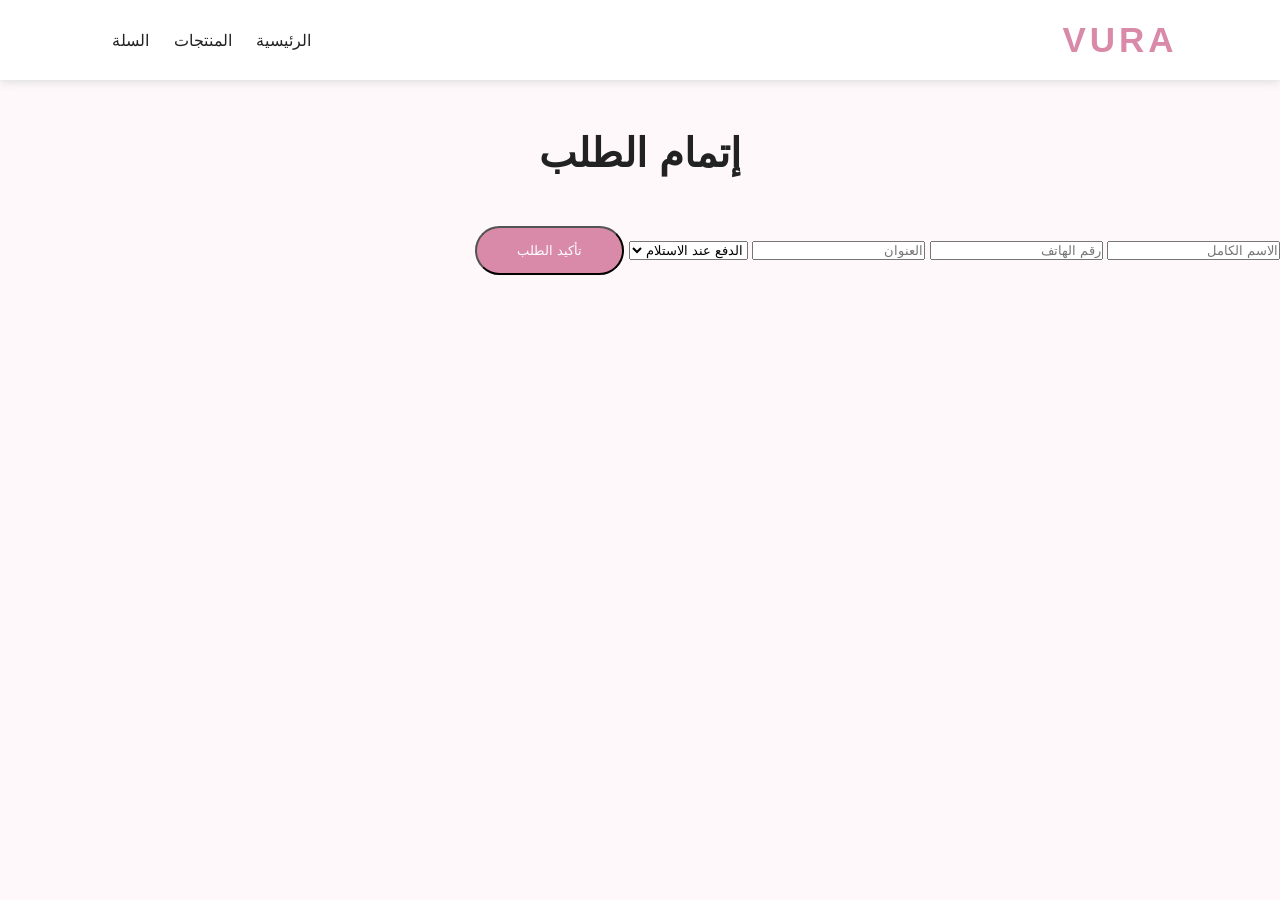
==== checkout.html @ 6ed7dda7 "Create checkout.html" ====
<!DOCTYPE html>
<html lang="ar" dir="rtl">

<head>

<meta charset="UTF-8">
<meta name="viewport" content="width=device-width, initial-scale=1.0">

<title>Vura Checkout</title>

<link rel="stylesheet" href="style.css">

</head>


<body>


<header>

<div class="logo">
VURA
</div>

<nav>
<a href="index.html">الرئيسية</a>
<a href="products.html">المنتجات</a>
<a href="cart.html">السلة</a>
</nav>

</header>



<section>

<h1 class="title">
إتمام الطلب
</h1>


<div class="checkout">


<input id="name" placeholder="الاسم الكامل">


<input id="phone" placeholder="رقم الهاتف">


<input id="address" placeholder="العنوان">


<select id="payment">

<option>
الدفع عند الاستلام
</option>

<option>
بطاقة بنكية
</option>

</select>


<button class="btn" onclick="sendOrder()">
تأكيد الطلب
</button>


</div>


</section>




<script src="script.js"></script>


</body>

</html>
---- style.css ----
*{
margin:0;
padding:0;
box-sizing:border-box;
font-family:Arial,Tahoma;
}


body{

background:#fff8fb;
color:#222;

}



header{

background:white;
padding:20px 8%;
display:flex;
justify-content:space-between;
align-items:center;
box-shadow:0 2px 10px #ddd;

}



.logo{

font-size:35px;
font-weight:bold;
letter-spacing:4px;
color:#d98aa8;

}



nav a{

text-decoration:none;
color:#222;
margin:10px;

}



.hero{

height:80vh;
display:flex;
align-items:center;
justify-content:center;
text-align:center;

background:linear-gradient(
#fff,
#f7dce7
);

}



.hero h1{

font-size:55px;
margin-bottom:20px;

}



.hero p{

font-size:22px;
margin-bottom:30px;
color:#666;

}



.btn{

background:#d98aa8;
color:white;
padding:15px 40px;
border-radius:30px;
text-decoration:none;

}




.features{

display:grid;
grid-template-columns:repeat(3,1fr);
gap:20px;
padding:60px 8%;

}



.box{

background:white;
padding:30px;
text-align:center;
border-radius:20px;
box-shadow:0 5px 15px #ddd;

}



.about{

padding:70px 10%;
text-align:center;
line-height:2;

}



.about h2,
.contact h2{

font-size:35px;
margin-bottom:20px;

}




.contact{

background:white;
padding:60px;
text-align:center;

}



footer{

background:#111;
color:white;
padding:20px;
text-align:center;

}



@media(max-width:700px){

header{

flex-direction:column;

}


.hero h1{

font-size:35px;

}


.features{

grid-template-columns:1fr;

}

}
.title{

text-align:center;
margin:50px;
font-size:40px;

}



.products{

display:grid;
grid-template-columns:repeat(auto-fit,minmax(250px,1fr));
gap:25px;
padding:40px 8%;

}



.product{

background:white;
padding-bottom:20px;
border-radius:20px;
text-align:center;
box-shadow:0 5px 15px #ddd;
overflow:hidden;

}



.product img{

width:100%;
height:300px;
object-fit:cover;

}



.product h3{

margin:15px;

}



.product p{

color:#d98aa8;
font-size:22px;
font-weight:bold;

}



.product button{

background:#d98aa8;
border:0;
color:white;
padding:12px 25px;
border-radius:25px;
cursor:pointer;

}
.cartItem{

background:white;
padding:20px;
margin:15px auto;
max-width:500px;
border-radius:15px;
box-shadow:0 5px 15px #ddd;

}


.cartItem button{

background:#222;
color:white;
border:0;
padding:8px 20px;
border-radius:20px;
cursor:pointer;

}



.total{

text-align:center;
margin:30px;

}
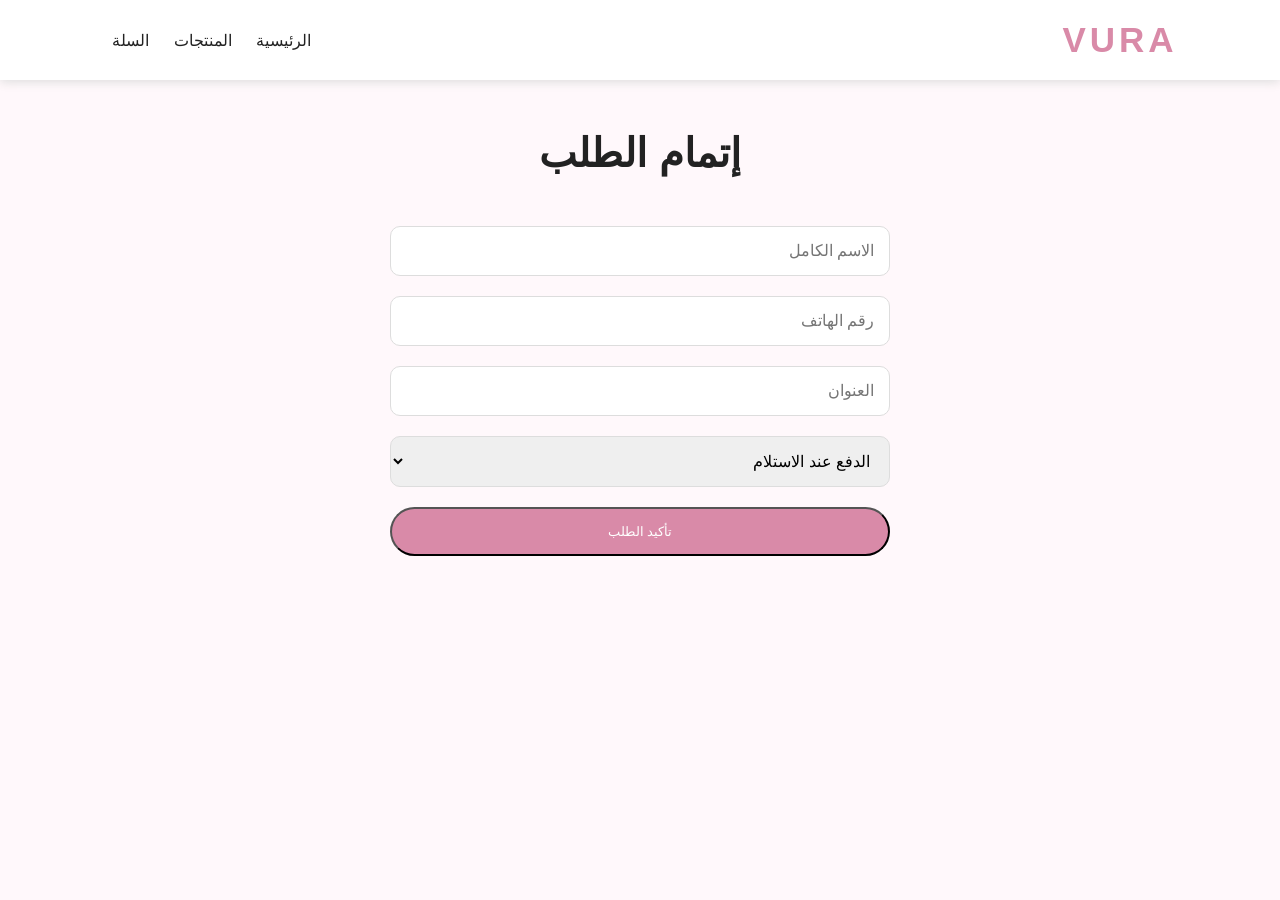
==== commit d1f8a785: "Update checkout.html" ====
--- a/checkout.html
+++ b/checkout.html
@@ -77,7 +77,23 @@
 
 
 
-<script src="script.js"></script>
+<script src="script.js">// Import the functions you need from the SDKs you need
+import { initializeApp } from "firebase/app";
+// TODO: Add SDKs for Firebase products that you want to use
+// https://firebase.google.com/docs/web/setup#available-libraries
+
+// Your web app's Firebase configuration
+const firebaseConfig = {
+  apiKey: "AIzaSyAiStoei0ooH4V5ietn5L0YQivcRFvlkOA",
+  authDomain: "vura-store-c2364.firebaseapp.com",
+  projectId: "vura-store-c2364",
+  storageBucket: "vura-store-c2364.firebasestorage.app",
+  messagingSenderId: "117842590113",
+  appId: "1:117842590113:web:628570246fc0fa6caa73e0"
+};
+
+// Initialize Firebase
+const app = initializeApp(firebaseConfig);</script>
 
 
 </body>
--- a/style.css
+++ b/style.css
@@ -23,6 +23,26 @@
 justify-content:space-between;
 align-items:center;
 box-shadow:0 2px 10px #ddd;
+
+}
+.checkout{
+
+max-width:500px;
+margin:auto;
+display:flex;
+flex-direction:column;
+gap:20px;
+
+}
+
+
+.checkout input,
+.checkout select{
+
+padding:15px;
+border-radius:10px;
+border:1px solid #ddd;
+font-size:16px;
 
 }
 
